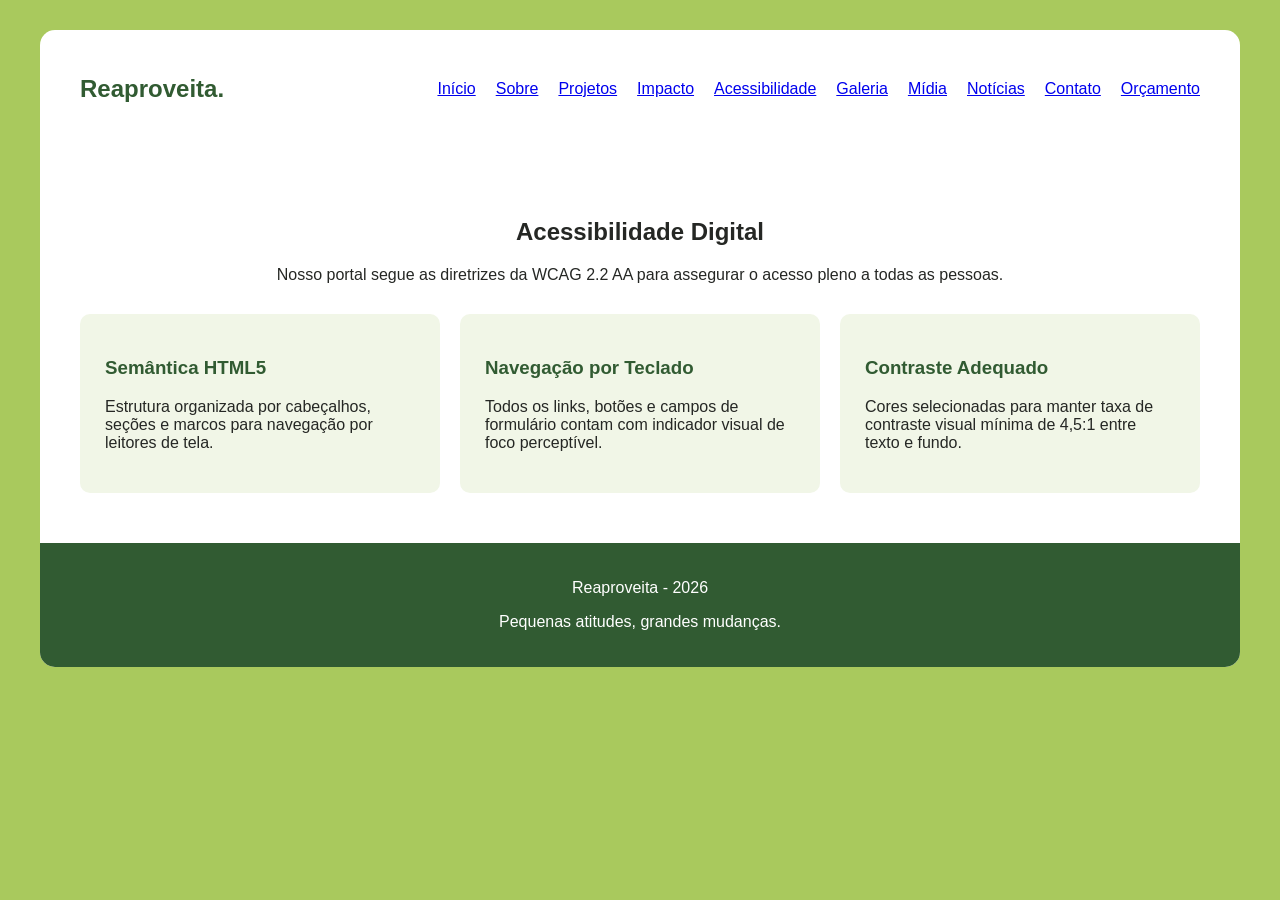
==== acessibilidade.html @ 68e9abd4 "Add files via upload" ====
<!DOCTYPE html>
<html lang="pt-BR">
<head>
    <meta charset="UTF-8">
    <meta name="viewport" content="width=device-width, initial-scale=1.0">
    <meta name="description" content="Recursos de acessibilidade digital implementados no portal Reaproveita.">
    <title>Acessibilidade | Reaproveita</title>
    <link rel="stylesheet" href="estilos/style.css">
</head>
<body>
    <div class="pagina">
        <header class="cabecalho">
            <h2>Reaproveita.</h2>
            <nav class="menu" aria-label="Menu principal">
                <a href="index.html">Início</a>
                <a href="sobre.html">Sobre</a>
                <a href="projetos.html">Projetos</a>
                <a href="impacto.html">Impacto</a>
                <a href="acessibilidade.html" aria-current="page">Acessibilidade</a>
                <a href="galeria.html">Galeria</a>
                <a href="midia.html">Mídia</a>
                <a href="noticias.html">Notícias</a>
                <a href="contato.html">Contato</a>
                <a href="orcamento_hospedagem.html">Orçamento</a>
            </nav>
        </header>

        <main>
            <section class="beneficios">
                <h1>Acessibilidade Digital</h1>
                <p>Nosso portal segue as diretrizes da WCAG 2.2 AA para assegurar o acesso pleno a todas as pessoas.</p>

                <div class="cartoes">
                    <article class="cartao">
                        <h3>Semântica HTML5</h3>
                        <p>Estrutura organizada por cabeçalhos, seções e marcos para navegação por leitores de tela.</p>
                    </article>
                    <article class="cartao">
                        <h3>Navegação por Teclado</h3>
                        <p>Todos os links, botões e campos de formulário contam com indicador visual de foco perceptível.</p>
                    </article>
                    <article class="cartao">
                        <h3>Contraste Adequado</h3>
                        <p>Cores selecionadas para manter taxa de contraste visual mínima de 4,5:1 entre texto e fundo.</p>
                    </article>
                </div>
            </section>
        </main>

        <footer class="rodape">
            <p>Reaproveita - 2026</p>
            <p>Pequenas atitudes, grandes mudanças.</p>
        </footer>
    </div>
</body>
</html>
---- estilos/style.css ----
/* CONFIGURAÇÕES GERAIS
Comecei retirando as margens padrão e escolhendo
a fonte Arial, porque é simples e fácil de ler.
Escolhi o verde-claro para o fundo por combinar
com o tema de sustentabilidade do projeto.
*/
body {
    margin: 0;
    padding: 30px;
    font-family: Arial, sans-serif;
    background-color: #a9c95d;
    color: #252724;
}

/* Criei uma área principal para deixar o conteúdo organizado e centralizado na tela.
Defini uma largura máxima de 1200 pixels,
fundo branco e bordas arredondadas.*/
.pagina {
    max-width: 1200px;
    margin: auto;
    background-color: white;
    border-radius: 15px;
    overflow: hidden;
}

/* Usei o Flexbox para colocar o nome do projeto à esquerda e o menu à direita.
Também adicionei espaçamentos para os elementos não ficarem muito próximos. */
.cabecalho {
    display: flex;
    justify-content: space-between;
    align-items: center;
    padding: 25px 40px;
}

/* Escolhi o verde-escuro para destacar o nome do projeto no cabeçalho. */
.cabecalho h2 {
    color: #315b32;
}

/* MENU
ALTERADO: como o menu agora tem nove itens, ele precisa de mais espaço.
Organizei os itens lado a lado e diminuí o espaço entre eles para 20 pixels
na horizontal e 10 pixels na vertical.
Com flex-wrap, se os itens não couberem em uma linha, eles passam para a linha de baixo.
Com justify-content: flex-end, o menu continua alinhado à direita.
*/
.menu {
    display: flex;
    flex-wrap: wrap;
    justify-content: flex-end;
    gap: 10px 20px;
}

/*Coloquei um fundo verde bem claro para diferenciar a apresentação das outras partes do site.
Utilizei o Flexbox para deixar o texto principal e o quadro de mensagem lado a lado.
*/
.destaque {
    display: flex;
    align-items: center;
    justify-content: space-between;
    gap: 40px;
    padding: 70px 40px;
    background-color: #f5f9ec;
}

/* Limitei a largura da apresentação para o texto não ocupar a tela inteira. */
.apresentacao {
    max-width: 500px;
}

/* Aumentei o tamanho do título e utilizei uma cor verde-escura para dar destaque
à mensagem principal do projeto.
*/
.apresentacao h1 {
    font-size: 42px;
    color: #263c28;
}

/* Aumentei o espaço entre as linhas dos parágrafos para facilitar a leitura. */
.apresentacao p {
    line-height: 1.6;
}

/* Criei um botão apenas visual, com fundo verde, espaçamento interno e bordas arredondadas.
Ele ainda não possui nenhuma funcionalidade.
*/
.botao {
    display: inline-block;
    padding: 15px 25px;
    background-color: #a9c95d;
    border-radius: 25px;
}

/* Coloquei um quadro ao lado da apresentação para destacar a frase "Cada alimento tem valor!".
Utilizei fundo verde-claro, bordas arredondadas e textos centralizados.
*/
.mensagem {
    padding: 35px;
    background-color: #dcebbd;
    border-radius: 15px;
    text-align: center;
}

/* Criei um espaço interno para separar essa seção do restante do site.
Também centralizei o título da seção.
*/
.beneficios {
    padding: 50px 40px;
    text-align: center;
}

/* Utilizei o Flexbox para deixar os três cartões lado a lado.
Coloquei um espaço de 20 pixels entre eles e uma margem acima para separar do título.
*/
.cartoes {
    display: flex;
    gap: 20px;
    margin-top: 30px;
}

/*Usei flex: 1 para distribuir o espaço igualmente entre os três cartões.
Também coloquei um fundo verde bem claro, bordas arredondadas e textos à esquerda.
*/
.cartao {
    flex: 1;
    padding: 25px;
    background-color: #f1f6e7;
    border-radius: 10px;
    text-align: left;
}

/* Coloquei os títulos dos cartões em verde-escuro para destacar cada benefício. */
.cartao h3 {
    color: #315b32;
}

/* Escolhi um fundo verde-escuro e letras brancas para diferenciar o rodapé das outras seções da página.
Também centralizei os textos.
*/
.rodape {
    padding: 20px;
    background-color: #315b32;
    color: white;
    text-align: center;
}

/* RESPONSIVIDADE
Por último, adaptei o site para celulares. Quando a tela tiver até 700 pixels de largura,
os elementos que estavam lado a lado passam a ficar um abaixo do outro.
Também diminuí os espaçamentos e o tamanho do título para facilitar a visualização.
*/
@media (max-width: 700px) {

    /* Diminuí o espaço ao redor da página. */

    body {
        padding: 10px;
    }

    /* Coloquei o cabeçalho, a apresentação
    e os cartões na vertical. */

    .cabecalho,
    .destaque,
    .cartoes {
        flex-direction: column;
    }

    /* Permiti que o menu ocupe mais de
    uma linha e fique centralizado. */

    .menu {
        flex-wrap: wrap;
        justify-content: center;
    }

    /* Diminuí o título principal para
    ele caber melhor na tela do celular. */

    .apresentacao h1 {
        font-size: 32px;
    }
}
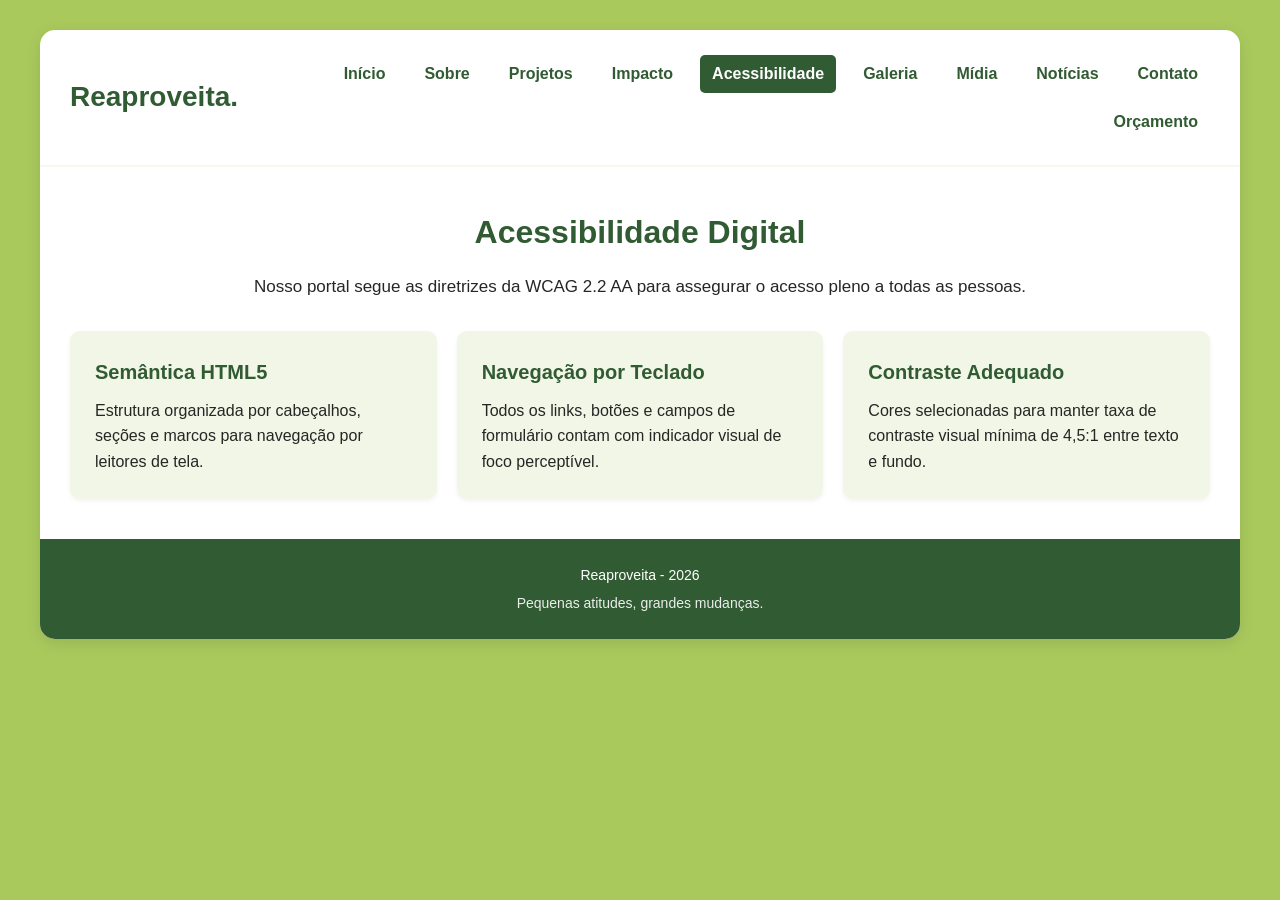
==== commit 22833134: "Entrega final: validação JS, mídia, menu responsivo, orçamento e docs - contato: validação com preve" ====
--- a/acessibilidade.html
+++ b/acessibilidade.html
@@ -11,7 +11,8 @@
     <div class="pagina">
         <header class="cabecalho">
             <h2>Reaproveita.</h2>
-            <nav class="menu" aria-label="Menu principal">
+            <button class="menu-toggle" type="button" aria-expanded="false" aria-controls="menu-principal">Menu</button>
+            <nav id="menu-principal" class="menu" aria-label="Menu principal">
                 <a href="index.html">Início</a>
                 <a href="sobre.html">Sobre</a>
                 <a href="projetos.html">Projetos</a>
@@ -52,5 +53,6 @@
             <p>Pequenas atitudes, grandes mudanças.</p>
         </footer>
     </div>
+    <script src="js/menu.js" defer></script>
 </body>
 </html>
--- a/estilos/style.css
+++ b/estilos/style.css
@@ -1,183 +1,408 @@
-/* CONFIGURAÇÕES GERAIS
-Comecei retirando as margens padrão e escolhendo
-a fonte Arial, porque é simples e fácil de ler.
-Escolhi o verde-claro para o fundo por combinar
-com o tema de sustentabilidade do projeto.
-*/
+/* ==========================================================================
+   PROJETO REAPROVEITA - ESTILOS GERAIS E UNIFICADOS
+   Tema: Sustentabilidade, combate ao desperdício e inclusão.
+   ========================================================================== */
+
+/* 1. VARIÁVEIS E CONFIGURAÇÕES GERAIS */
+:root {
+    --cor-fundo: #a9c95d;          /* Verde principal de fundo */
+    --cor-suave: #f5f9ec;          /* Fundo suave de cards/destaque */
+    --cor-destaque: #dcebbd;       /* Verde claro de contraste */
+    --cor-primaria: #315b32;       /* Verde escuro para títulos e botões */
+    --cor-primaria-hover: #234324; /* Verde escuro para hover */
+    --cor-texto: #252724;          /* Texto escuro de alto contraste */
+    --cor-branca: #ffffff;
+    --cor-borda: #cccccc;
+    --fonte-principal: Arial, Helvetica, sans-serif;
+}
+
+* {
+    box-sizing: border-box;
+    margin: 0;
+    padding: 0;
+}
+
 body {
-    margin: 0;
-    padding: 30px;
-    font-family: Arial, sans-serif;
-    background-color: #a9c95d;
-    color: #252724;
-}
-
-/* Criei uma área principal para deixar o conteúdo organizado e centralizado na tela.
-Defini uma largura máxima de 1200 pixels,
-fundo branco e bordas arredondadas.*/
+    padding: 20px;
+    font-family: var(--fonte-principal);
+    background-color: var(--cor-fundo);
+    color: var(--cor-texto);
+    line-height: 1.6;
+}
+
+/* 2. ESTRUTURA PRINCIPAL */
 .pagina {
     max-width: 1200px;
-    margin: auto;
-    background-color: white;
+    margin: 0 auto;
+    background-color: var(--cor-branca);
     border-radius: 15px;
     overflow: hidden;
-}
-
-/* Usei o Flexbox para colocar o nome do projeto à esquerda e o menu à direita.
-Também adicionei espaçamentos para os elementos não ficarem muito próximos. */
+    box-shadow: 0 4px 15px rgba(0, 0, 0, 0.1);
+}
+
+/* 3. CABEÇALHO E MENU DE NAVEGAÇÃO */
 .cabecalho {
     display: flex;
-    justify-content: space-between;
+    flex-direction: column;
     align-items: center;
-    padding: 25px 40px;
-}
-
-/* Escolhi o verde-escuro para destacar o nome do projeto no cabeçalho. */
+    gap: 15px;
+    padding: 25px 30px;
+    border-bottom: 2px solid var(--cor-suave);
+}
+
 .cabecalho h2 {
-    color: #315b32;
-}
-
-/* MENU
-ALTERADO: como o menu agora tem nove itens, ele precisa de mais espaço.
-Organizei os itens lado a lado e diminuí o espaço entre eles para 20 pixels
-na horizontal e 10 pixels na vertical.
-Com flex-wrap, se os itens não couberem em uma linha, eles passam para a linha de baixo.
-Com justify-content: flex-end, o menu continua alinhado à direita.
-*/
+    color: var(--cor-primaria);
+    font-size: 28px;
+}
+
 .menu {
     display: flex;
     flex-wrap: wrap;
-    justify-content: flex-end;
-    gap: 10px 20px;
-}
-
-/*Coloquei um fundo verde bem claro para diferenciar a apresentação das outras partes do site.
-Utilizei o Flexbox para deixar o texto principal e o quadro de mensagem lado a lado.
-*/
+    justify-content: center;
+    gap: 10px 15px;
+}
+
+.menu a {
+    color: var(--cor-primaria);
+    text-decoration: none;
+    font-weight: bold;
+    padding: 6px 12px;
+    border-radius: 5px;
+    transition: background-color 0.2s, color 0.2s;
+}
+
+.menu a:hover {
+    background-color: var(--cor-destaque);
+}
+
+/* Destaque para a página atual no menu (Acessibilidade) */
+.menu a[aria-current="page"] {
+    background-color: var(--cor-primaria);
+    color: var(--cor-branca);
+}
+
+/* 4. SEÇÃO DE DESTAQUE (HERO) */
 .destaque {
     display: flex;
-    align-items: center;
-    justify-content: space-between;
-    gap: 40px;
-    padding: 70px 40px;
-    background-color: #f5f9ec;
-}
-
-/* Limitei a largura da apresentação para o texto não ocupar a tela inteira. */
+    flex-direction: column;
+    gap: 30px;
+    padding: 40px 30px;
+    background-color: var(--cor-suave);
+}
+
 .apresentacao {
-    max-width: 500px;
-}
-
-/* Aumentei o tamanho do título e utilizei uma cor verde-escura para dar destaque
-à mensagem principal do projeto.
-*/
+    max-width: 600px;
+}
+
 .apresentacao h1 {
-    font-size: 42px;
-    color: #263c28;
-}
-
-/* Aumentei o espaço entre as linhas dos parágrafos para facilitar a leitura. */
+    font-size: 36px;
+    color: var(--cor-primaria);
+    margin-bottom: 15px;
+    line-height: 1.2;
+}
+
 .apresentacao p {
-    line-height: 1.6;
-}
-
-/* Criei um botão apenas visual, com fundo verde, espaçamento interno e bordas arredondadas.
-Ele ainda não possui nenhuma funcionalidade.
-*/
-.botao {
-    display: inline-block;
-    padding: 15px 25px;
-    background-color: #a9c95d;
-    border-radius: 25px;
-}
-
-/* Coloquei um quadro ao lado da apresentação para destacar a frase "Cada alimento tem valor!".
-Utilizei fundo verde-claro, bordas arredondadas e textos centralizados.
-*/
+    font-size: 18px;
+    margin-bottom: 20px;
+}
+
 .mensagem {
-    padding: 35px;
-    background-color: #dcebbd;
-    border-radius: 15px;
+    padding: 25px;
+    background-color: var(--cor-destaque);
+    border-radius: 12px;
     text-align: center;
-}
-
-/* Criei um espaço interno para separar essa seção do restante do site.
-Também centralizei o título da seção.
-*/
+    border-left: 5px solid var(--cor-primaria);
+}
+
+.mensagem h2 {
+    color: var(--cor-primaria);
+    margin-bottom: 8px;
+}
+
+/* 5. SEÇÕES DE CONTEÚDO E CARTOES */
 .beneficios {
-    padding: 50px 40px;
+    padding: 40px 30px;
     text-align: center;
 }
 
-/* Utilizei o Flexbox para deixar os três cartões lado a lado.
-Coloquei um espaço de 20 pixels entre eles e uma margem acima para separar do título.
-*/
+.beneficios h1 {
+    font-size: 32px;
+    color: var(--cor-primaria);
+    margin-bottom: 15px;
+}
+
+.beneficios > p {
+    max-width: 800px;
+    margin: 0 auto 30px auto;
+    font-size: 17px;
+}
+
 .cartoes {
     display: flex;
+    flex-direction: column;
     gap: 20px;
-    margin-top: 30px;
-}
-
-/*Usei flex: 1 para distribuir o espaço igualmente entre os três cartões.
-Também coloquei um fundo verde bem claro, bordas arredondadas e textos à esquerda.
-*/
+    margin-top: 20px;
+}
+
 .cartao {
-    flex: 1;
     padding: 25px;
     background-color: #f1f6e7;
     border-radius: 10px;
     text-align: left;
-}
-
-/* Coloquei os títulos dos cartões em verde-escuro para destacar cada benefício. */
+    box-shadow: 0 2px 5px rgba(0, 0, 0, 0.05);
+}
+
 .cartao h3 {
-    color: #315b32;
-}
-
-/* Escolhi um fundo verde-escuro e letras brancas para diferenciar o rodapé das outras seções da página.
-Também centralizei os textos.
-*/
+    color: var(--cor-primaria);
+    margin-bottom: 10px;
+    font-size: 20px;
+}
+
+.cartao a {
+    display: inline-block;
+    margin-top: 15px;
+    color: var(--cor-primaria);
+    font-weight: bold;
+    text-decoration: underline;
+}
+
+/* 6. COMPONENTES: BOTÕES E LINKS */
+.botao {
+    display: inline-block;
+    padding: 12px 24px;
+    background-color: var(--cor-primaria);
+    color: var(--cor-branca) !important;
+    text-decoration: none !important;
+    font-weight: bold;
+    border: none;
+    border-radius: 25px;
+    cursor: pointer;
+    font-size: 16px;
+    transition: background-color 0.2s, transform 0.1s;
+}
+
+.botao:hover {
+    background-color: var(--cor-primaria-hover);
+}
+
+/* 7. FORMULÁRIOS E CAMPOS DE ENTRADA */
+form {
+    background-color: var(--cor-suave);
+    padding: 30px;
+    border-radius: 12px;
+    border: 1px solid var(--cor-destaque);
+}
+
+form label {
+    font-weight: bold;
+    color: var(--cor-primaria);
+}
+
+form input,
+form textarea {
+    font-family: inherit;
+    font-size: 15px;
+    border: 1px solid var(--cor-borda);
+    border-radius: 6px;
+    box-sizing: border-box;
+}
+
+form input:focus,
+form textarea:focus,
+button:focus,
+a:focus {
+    outline: 3px solid #ffbf47; /* Indicador de foco de alto contraste para acessibilidade */
+    outline-offset: 2px;
+}
+
+form small {
+    color: #555555;
+    display: block;
+    margin-top: 4px;
+}
+
+/* 8. TABELAS (Página de Orçamento de Hospedagem) */
+table {
+    width: 100%;
+    border-collapse: collapse;
+    margin-top: 15px;
+    text-align: left;
+}
+
+table th, 
+table td {
+    padding: 12px 15px;
+    border: 1px solid var(--cor-borda);
+}
+
+table th {
+    background-color: var(--cor-primaria);
+    color: var(--cor-branca);
+}
+
+table tbody tr:nth-child(even) {
+    background-color: var(--cor-suave);
+}
+
+/* 9. MÍDIA, IMAGENS E IFRAMES */
+figure {
+    margin: 0;
+}
+
+figcaption {
+    margin-top: 10px;
+    font-size: 14px;
+    color: var(--cor-texto);
+}
+
+iframe {
+    width: 100%;
+    border-radius: 8px;
+    box-shadow: 0 2px 6px rgba(0,0,0,0.1);
+}
+
+/* 10. RODAPÉ */
 .rodape {
-    padding: 20px;
-    background-color: #315b32;
-    color: white;
+    padding: 25px 20px;
+    background-color: var(--cor-primaria);
+    color: var(--cor-branca);
     text-align: center;
-}
-
-/* RESPONSIVIDADE
-Por último, adaptei o site para celulares. Quando a tela tiver até 700 pixels de largura,
-os elementos que estavam lado a lado passam a ficar um abaixo do outro.
-Também diminuí os espaçamentos e o tamanho do título para facilitar a visualização.
-*/
-@media (max-width: 700px) {
-
-    /* Diminuí o espaço ao redor da página. */
-
+    font-size: 14px;
+}
+
+.rodape p + p {
+    margin-top: 5px;
+    opacity: 0.9;
+}
+
+/* 11. LAYOUT RESPONSIVO (DESKTOP E TABLETS >= 768px) */
+@media (min-width: 768px) {
     body {
-        padding: 10px;
-    }
-
-    /* Coloquei o cabeçalho, a apresentação
-    e os cartões na vertical. */
-
-    .cabecalho,
-    .destaque,
+        padding: 30px;
+    }
+
+    .cabecalho {
+        flex-direction: row;
+        justify-content: space-between;
+    }
+
+    .menu {
+        justify-content: flex-end;
+    }
+
+    .destaque {
+        flex-direction: row;
+        align-items: center;
+        justify-content: space-between;
+        padding: 60px 40px;
+    }
+
     .cartoes {
+        flex-direction: row;
+    }
+
+    .cartao {
+        flex: 1;
+    }
+}
+
+/* 12. MENU RESPONSIVO, VALIDAÇÃO DE FORMULÁRIO E MÍDIA */
+.menu-toggle {
+    display: none;
+    background-color: var(--cor-primaria);
+    color: var(--cor-branca);
+    border: none;
+    border-radius: 25px;
+    padding: 10px 20px;
+    font-family: inherit;
+    font-size: 16px;
+    font-weight: bold;
+    cursor: pointer;
+}
+
+.menu-toggle:hover {
+    background-color: var(--cor-primaria-hover);
+}
+
+.campo-invalido {
+    border: 2px solid #b00020 !important;
+    background-color: #fff5f5;
+}
+
+.erro {
+    color: #b00020;
+    font-weight: bold;
+}
+
+.status {
+    margin-top: 15px;
+    font-weight: bold;
+    color: var(--cor-primaria);
+}
+
+.cartao video,
+.cartao audio {
+    display: block;
+    width: 100%;
+    margin-top: 10px;
+    border-radius: 8px;
+}
+
+@media (max-width: 767px) {
+    .js .menu-toggle {
+        display: inline-block;
+    }
+
+    .js .menu {
+        display: none;
         flex-direction: column;
-    }
-
-    /* Permiti que o menu ocupe mais de
-    uma linha e fique centralizado. */
-
-    .menu {
-        flex-wrap: wrap;
-        justify-content: center;
-    }
-
-    /* Diminuí o título principal para
-    ele caber melhor na tela do celular. */
-
-    .apresentacao h1 {
-        font-size: 32px;
-    }
-}
+        width: 100%;
+    }
+
+    .js .menu.aberto {
+        display: flex;
+    }
+
+    .js .menu a {
+        display: block;
+        text-align: center;
+    }
+}
+
+/* 13. ORÇAMENTO DE HOSPEDAGEM */
+.tabela-rolagem {
+    overflow-x: auto;
+    margin-top: 15px;
+}
+
+caption {
+    caption-side: bottom;
+    font-size: 14px;
+    padding-top: 8px;
+    color: #555555;
+}
+
+.beneficios h2 {
+    color: var(--cor-primaria);
+    margin: 30px 0 10px;
+    text-align: left;
+}
+
+.justificativa {
+    text-align: left;
+    max-width: 800px;
+    margin: 15px auto 0;
+    padding-left: 20px;
+}
+
+.justificativa li + li {
+    margin-top: 10px;
+}
+
+.nota-fonte {
+    max-width: 800px;
+    margin: 20px auto 0;
+    font-size: 14px;
+    text-align: left;
+    color: #555555;
+}
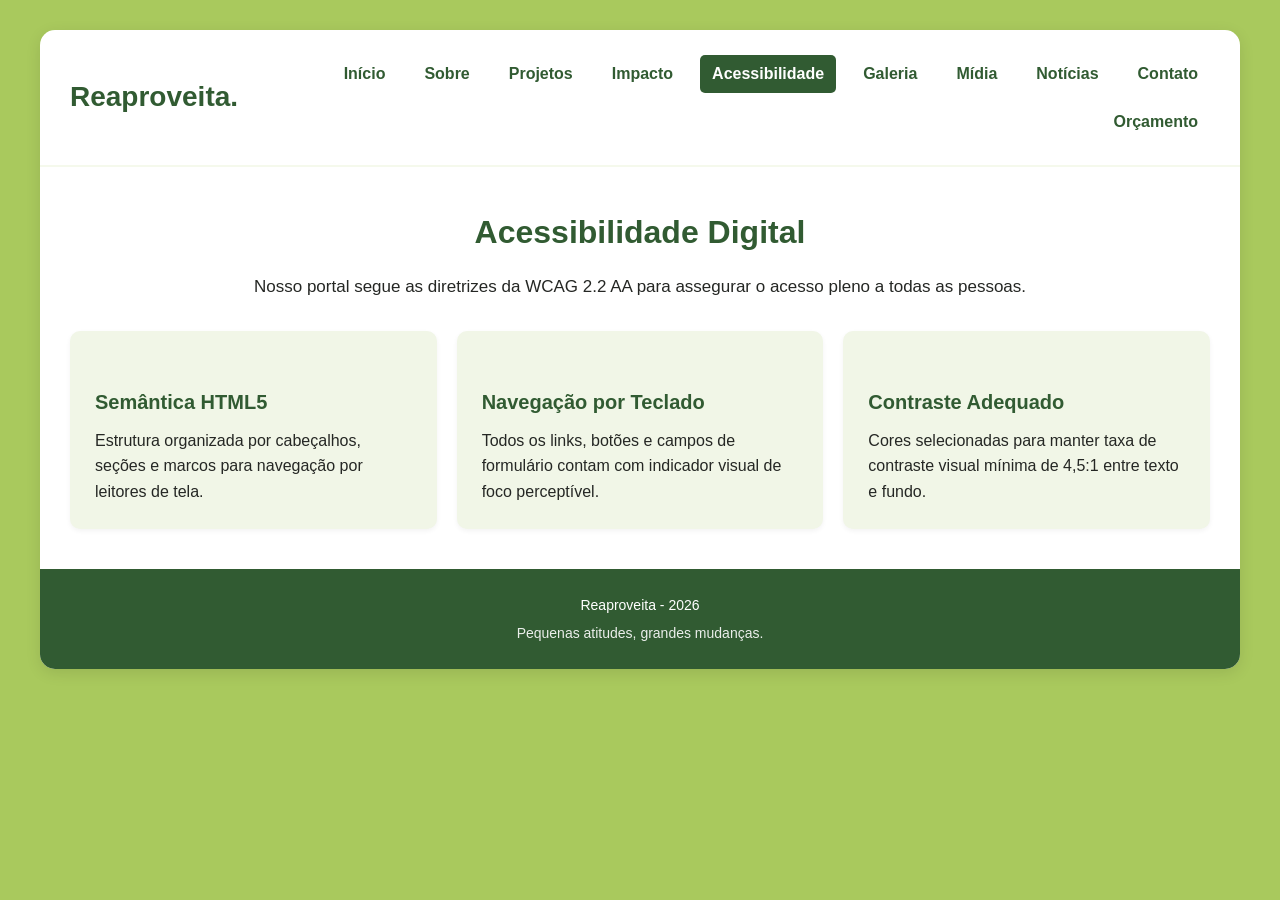
==== commit 9e922c88: "Validação W3C e Lighthouse: corrige títulos, iframes e info do Railway - h3 após h1 virou h2 nas pág" ====
--- a/acessibilidade.html
+++ b/acessibilidade.html
@@ -33,15 +33,15 @@
 
                 <div class="cartoes">
                     <article class="cartao">
-                        <h3>Semântica HTML5</h3>
+                        <h2>Semântica HTML5</h2>
                         <p>Estrutura organizada por cabeçalhos, seções e marcos para navegação por leitores de tela.</p>
                     </article>
                     <article class="cartao">
-                        <h3>Navegação por Teclado</h3>
+                        <h2>Navegação por Teclado</h2>
                         <p>Todos os links, botões e campos de formulário contam com indicador visual de foco perceptível.</p>
                     </article>
                     <article class="cartao">
-                        <h3>Contraste Adequado</h3>
+                        <h2>Contraste Adequado</h2>
                         <p>Cores selecionadas para manter taxa de contraste visual mínima de 4,5:1 entre texto e fundo.</p>
                     </article>
                 </div>
--- a/estilos/style.css
+++ b/estilos/style.css
@@ -152,7 +152,7 @@
     box-shadow: 0 2px 5px rgba(0, 0, 0, 0.05);
 }
 
-.cartao h3 {
+.cartao h2 {
     color: var(--cor-primaria);
     margin-bottom: 10px;
     font-size: 20px;
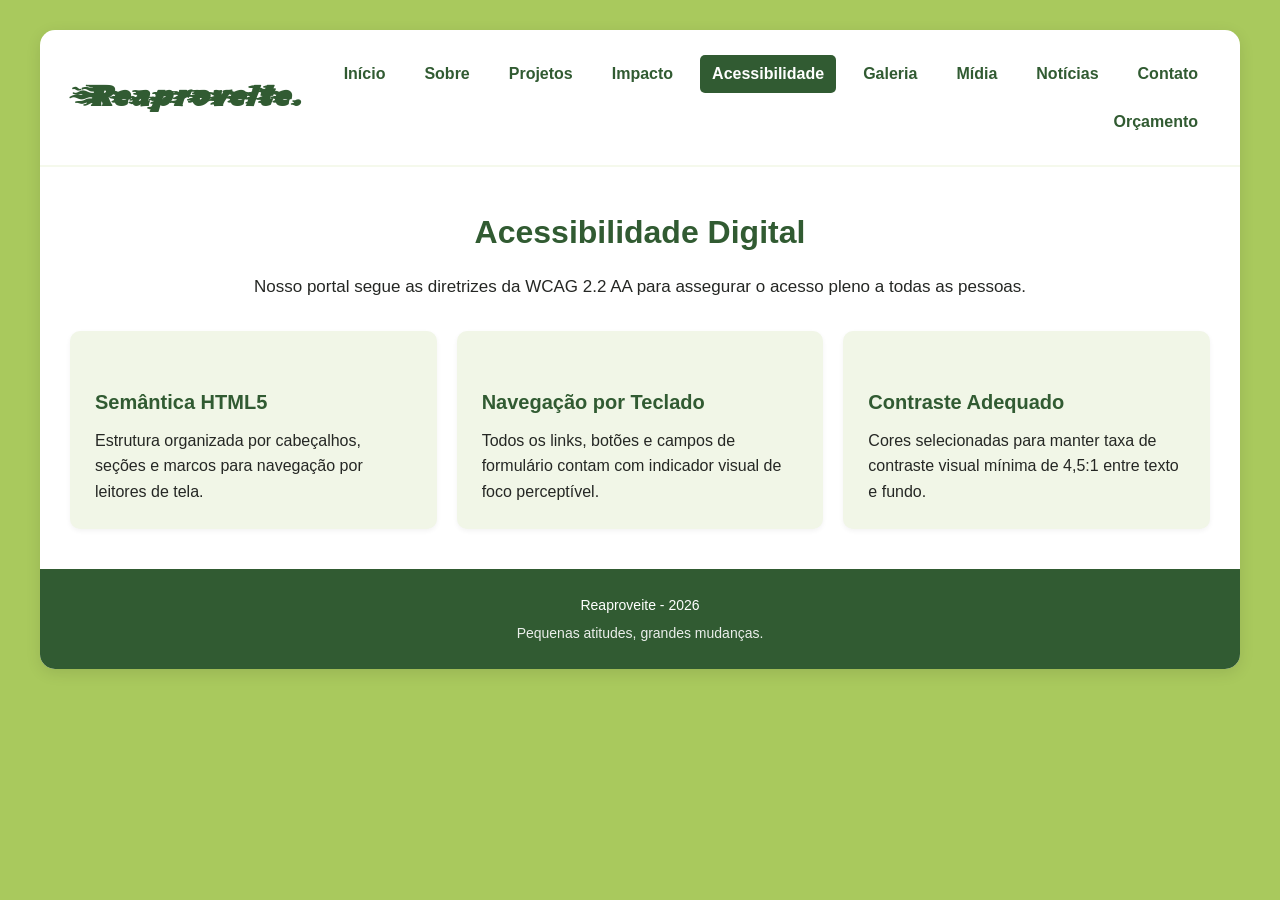
==== commit 93bbfcb3: "Renomeia marca para Reaproveite e torna a logo link para a inicial Co-Authored-By: Claude Haiku 5.5 " ====
--- a/acessibilidade.html
+++ b/acessibilidade.html
@@ -3,14 +3,14 @@
 <head>
     <meta charset="UTF-8">
     <meta name="viewport" content="width=device-width, initial-scale=1.0">
-    <meta name="description" content="Recursos de acessibilidade digital implementados no portal Reaproveita.">
-    <title>Acessibilidade | Reaproveita</title>
+    <meta name="description" content="Recursos de acessibilidade digital implementados no portal Reaproveite.">
+    <title>Acessibilidade | Reaproveite</title>
     <link rel="stylesheet" href="estilos/style.css">
 </head>
 <body>
     <div class="pagina">
         <header class="cabecalho">
-            <h2>Reaproveita.</h2>
+            <h2><a href="index.html" class="logo">Reaproveite.</a></h2>
             <button class="menu-toggle" type="button" aria-expanded="false" aria-controls="menu-principal">Menu</button>
             <nav id="menu-principal" class="menu" aria-label="Menu principal">
                 <a href="index.html">Início</a>
@@ -49,7 +49,7 @@
         </main>
 
         <footer class="rodape">
-            <p>Reaproveita - 2026</p>
+            <p>Reaproveite - 2026</p>
             <p>Pequenas atitudes, grandes mudanças.</p>
         </footer>
     </div>
--- a/estilos/style.css
+++ b/estilos/style.css
@@ -406,3 +406,25 @@
     text-align: left;
     color: #555555;
 }
+
+/* 14. FONTE DE DESTAQUE (LOGOTIPO) */
+@font-face {
+    font-family: "Blazed";
+    src: url("../assets/fonts/Blazed.ttf") format("truetype");
+    font-display: swap;
+}
+
+.cabecalho h2 {
+    font-family: "Blazed", var(--fonte-principal);
+}
+
+/* 15. LOGOTIPO COMO LINK PARA A INICIAL */
+.logo {
+    color: inherit;
+    text-decoration: none;
+}
+
+.logo:hover,
+.logo:focus-visible {
+    text-decoration: underline;
+}
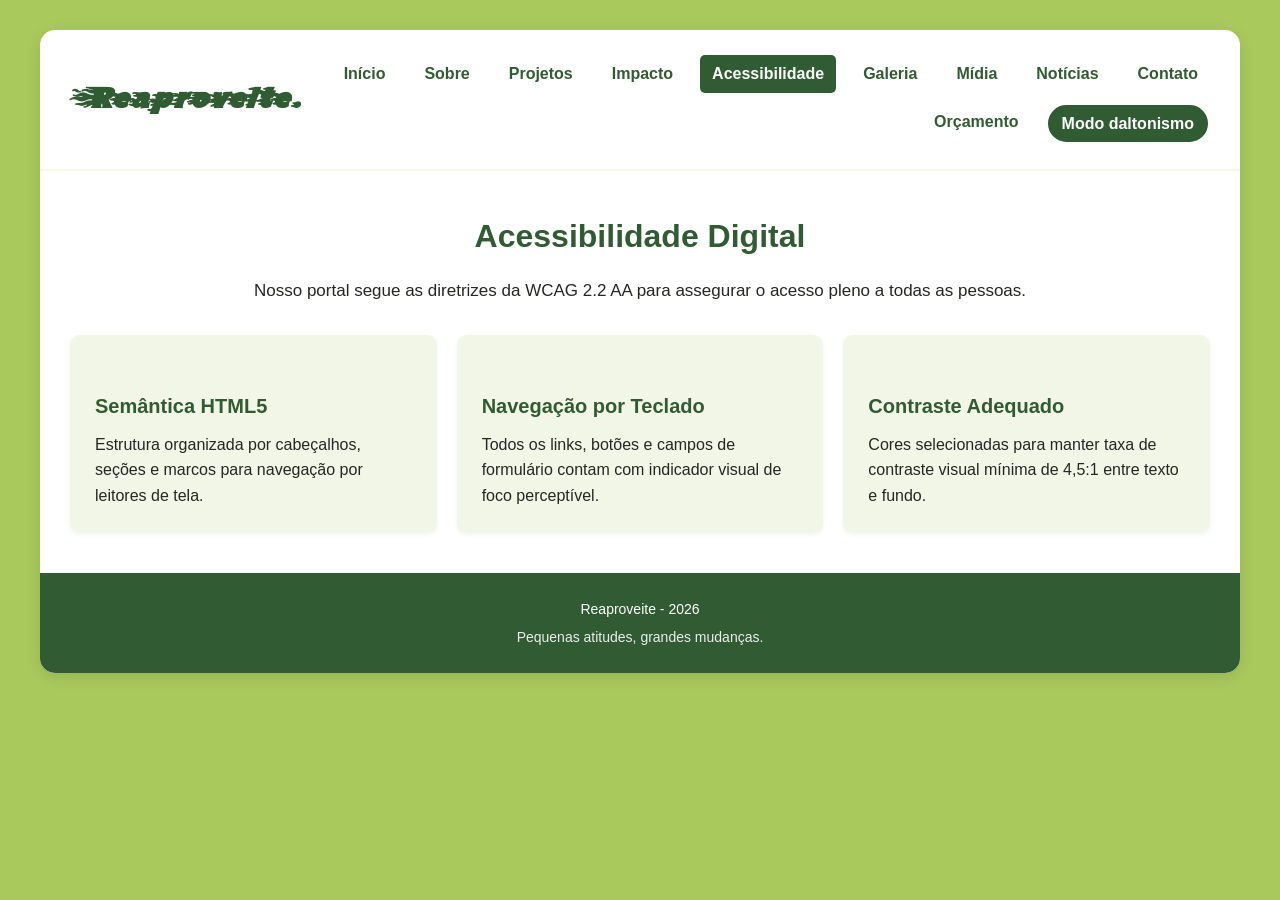
==== commit 39ef667e: "Acessibilidade: botão de modo daltonismo no menu de todas as páginas Co-Authored-By: Claude Haiku 5." ====
--- a/acessibilidade.html
+++ b/acessibilidade.html
@@ -5,7 +5,7 @@
     <meta name="viewport" content="width=device-width, initial-scale=1.0">
     <meta name="description" content="Recursos de acessibilidade digital implementados no portal Reaproveite.">
     <title>Acessibilidade | Reaproveite</title>
-    <link rel="stylesheet" href="estilos/style.css">
+    <link rel="stylesheet" href="css/style.css">
 </head>
 <body>
     <div class="pagina">
@@ -23,6 +23,7 @@
                 <a href="noticias.html">Notícias</a>
                 <a href="contato.html">Contato</a>
                 <a href="orcamento_hospedagem.html">Orçamento</a>
+                <button type="button" class="alternar-daltonismo" aria-pressed="false">Modo daltonismo</button>
             </nav>
         </header>
 
@@ -54,5 +55,6 @@
         </footer>
     </div>
     <script src="js/menu.js" defer></script>
+    <script src="js/daltonismo.js" defer></script>
 </body>
 </html>
--- a/css/style.css
+++ b/css/style.css
@@ -0,0 +1,455 @@
+/* ==========================================================================
+   PROJETO REAPROVEITA - ESTILOS GERAIS E UNIFICADOS
+   Tema: Sustentabilidade, combate ao desperdício e inclusão.
+   ========================================================================== */
+
+/* 1. VARIÁVEIS E CONFIGURAÇÕES GERAIS */
+:root {
+    --cor-fundo: #a9c95d;          /* Verde principal de fundo */
+    --cor-suave: #f5f9ec;          /* Fundo suave de cards/destaque */
+    --cor-destaque: #dcebbd;       /* Verde claro de contraste */
+    --cor-primaria: #315b32;       /* Verde escuro para títulos e botões */
+    --cor-primaria-hover: #234324; /* Verde escuro para hover */
+    --cor-texto: #252724;          /* Texto escuro de alto contraste */
+    --cor-branca: #ffffff;
+    --cor-borda: #cccccc;
+    --fonte-principal: Arial, Helvetica, sans-serif;
+}
+
+* {
+    box-sizing: border-box;
+    margin: 0;
+    padding: 0;
+}
+
+body {
+    padding: 20px;
+    font-family: var(--fonte-principal);
+    background-color: var(--cor-fundo);
+    color: var(--cor-texto);
+    line-height: 1.6;
+}
+
+/* 2. ESTRUTURA PRINCIPAL */
+.pagina {
+    max-width: 1200px;
+    margin: 0 auto;
+    background-color: var(--cor-branca);
+    border-radius: 15px;
+    overflow: hidden;
+    box-shadow: 0 4px 15px rgba(0, 0, 0, 0.1);
+}
+
+/* 3. CABEÇALHO E MENU DE NAVEGAÇÃO */
+.cabecalho {
+    display: flex;
+    flex-direction: column;
+    align-items: center;
+    gap: 15px;
+    padding: 25px 30px;
+    border-bottom: 2px solid var(--cor-suave);
+}
+
+.cabecalho h2 {
+    color: var(--cor-primaria);
+    font-size: 28px;
+}
+
+.menu {
+    display: flex;
+    flex-wrap: wrap;
+    justify-content: center;
+    gap: 10px 15px;
+}
+
+.menu a {
+    color: var(--cor-primaria);
+    text-decoration: none;
+    font-weight: bold;
+    padding: 6px 12px;
+    border-radius: 5px;
+    transition: background-color 0.2s, color 0.2s;
+}
+
+.menu a:hover {
+    background-color: var(--cor-destaque);
+}
+
+/* Destaque para a página atual no menu (Acessibilidade) */
+.menu a[aria-current="page"] {
+    background-color: var(--cor-primaria);
+    color: var(--cor-branca);
+}
+
+/* 4. SEÇÃO DE DESTAQUE (HERO) */
+.destaque {
+    display: flex;
+    flex-direction: column;
+    gap: 30px;
+    padding: 40px 30px;
+    background-color: var(--cor-suave);
+}
+
+.apresentacao {
+    max-width: 600px;
+}
+
+.apresentacao h1 {
+    font-size: 36px;
+    color: var(--cor-primaria);
+    margin-bottom: 15px;
+    line-height: 1.2;
+}
+
+.apresentacao p {
+    font-size: 18px;
+    margin-bottom: 20px;
+}
+
+.mensagem {
+    padding: 25px;
+    background-color: var(--cor-destaque);
+    border-radius: 12px;
+    text-align: center;
+    border-left: 5px solid var(--cor-primaria);
+}
+
+.mensagem h2 {
+    color: var(--cor-primaria);
+    margin-bottom: 8px;
+}
+
+/* 5. SEÇÕES DE CONTEÚDO E CARTOES */
+.beneficios {
+    padding: 40px 30px;
+    text-align: center;
+}
+
+.beneficios h1 {
+    font-size: 32px;
+    color: var(--cor-primaria);
+    margin-bottom: 15px;
+}
+
+.beneficios > p {
+    max-width: 800px;
+    margin: 0 auto 30px auto;
+    font-size: 17px;
+}
+
+.cartoes {
+    display: flex;
+    flex-direction: column;
+    gap: 20px;
+    margin-top: 20px;
+}
+
+.cartao {
+    padding: 25px;
+    background-color: #f1f6e7;
+    border-radius: 10px;
+    text-align: left;
+    box-shadow: 0 2px 5px rgba(0, 0, 0, 0.05);
+}
+
+.cartao h2 {
+    color: var(--cor-primaria);
+    margin-bottom: 10px;
+    font-size: 20px;
+}
+
+.cartao a {
+    display: inline-block;
+    margin-top: 15px;
+    color: var(--cor-primaria);
+    font-weight: bold;
+    text-decoration: underline;
+}
+
+/* 6. COMPONENTES: BOTÕES E LINKS */
+.botao {
+    display: inline-block;
+    padding: 12px 24px;
+    background-color: var(--cor-primaria);
+    color: var(--cor-branca) !important;
+    text-decoration: none !important;
+    font-weight: bold;
+    border: none;
+    border-radius: 25px;
+    cursor: pointer;
+    font-size: 16px;
+    transition: background-color 0.2s, transform 0.1s;
+}
+
+.botao:hover {
+    background-color: var(--cor-primaria-hover);
+}
+
+/* 7. FORMULÁRIOS E CAMPOS DE ENTRADA */
+form {
+    background-color: var(--cor-suave);
+    padding: 30px;
+    border-radius: 12px;
+    border: 1px solid var(--cor-destaque);
+}
+
+form label {
+    font-weight: bold;
+    color: var(--cor-primaria);
+}
+
+form input,
+form textarea {
+    font-family: inherit;
+    font-size: 15px;
+    border: 1px solid var(--cor-borda);
+    border-radius: 6px;
+    box-sizing: border-box;
+}
+
+form input:focus,
+form textarea:focus,
+button:focus,
+a:focus {
+    outline: 3px solid #ffbf47; /* Indicador de foco de alto contraste para acessibilidade */
+    outline-offset: 2px;
+}
+
+form small {
+    color: #555555;
+    display: block;
+    margin-top: 4px;
+}
+
+/* 8. TABELAS (Página de Orçamento de Hospedagem) */
+table {
+    width: 100%;
+    border-collapse: collapse;
+    margin-top: 15px;
+    text-align: left;
+}
+
+table th, 
+table td {
+    padding: 12px 15px;
+    border: 1px solid var(--cor-borda);
+}
+
+table th {
+    background-color: var(--cor-primaria);
+    color: var(--cor-branca);
+}
+
+table tbody tr:nth-child(even) {
+    background-color: var(--cor-suave);
+}
+
+/* 9. MÍDIA, IMAGENS E IFRAMES */
+figure {
+    margin: 0;
+}
+
+figcaption {
+    margin-top: 10px;
+    font-size: 14px;
+    color: var(--cor-texto);
+}
+
+iframe {
+    width: 100%;
+    border-radius: 8px;
+    box-shadow: 0 2px 6px rgba(0,0,0,0.1);
+}
+
+/* 10. RODAPÉ */
+.rodape {
+    padding: 25px 20px;
+    background-color: var(--cor-primaria);
+    color: var(--cor-branca);
+    text-align: center;
+    font-size: 14px;
+}
+
+.rodape p + p {
+    margin-top: 5px;
+    opacity: 0.9;
+}
+
+/* 11. LAYOUT RESPONSIVO (DESKTOP E TABLETS >= 768px) */
+@media (min-width: 768px) {
+    body {
+        padding: 30px;
+    }
+
+    .cabecalho {
+        flex-direction: row;
+        justify-content: space-between;
+    }
+
+    .menu {
+        justify-content: flex-end;
+    }
+
+    .destaque {
+        flex-direction: row;
+        align-items: center;
+        justify-content: space-between;
+        padding: 60px 40px;
+    }
+
+    .cartoes {
+        flex-direction: row;
+    }
+
+    .cartao {
+        flex: 1;
+    }
+}
+
+/* 12. MENU RESPONSIVO, VALIDAÇÃO DE FORMULÁRIO E MÍDIA */
+.menu-toggle {
+    display: none;
+    background-color: var(--cor-primaria);
+    color: var(--cor-branca);
+    border: none;
+    border-radius: 25px;
+    padding: 10px 20px;
+    font-family: inherit;
+    font-size: 16px;
+    font-weight: bold;
+    cursor: pointer;
+}
+
+.menu-toggle:hover {
+    background-color: var(--cor-primaria-hover);
+}
+
+.campo-invalido {
+    border: 2px solid #b00020 !important;
+    background-color: #fff5f5;
+}
+
+.erro {
+    color: #b00020;
+    font-weight: bold;
+}
+
+.status {
+    margin-top: 15px;
+    font-weight: bold;
+    color: var(--cor-primaria);
+}
+
+.cartao video,
+.cartao audio {
+    display: block;
+    width: 100%;
+    margin-top: 10px;
+    border-radius: 8px;
+}
+
+@media (max-width: 767px) {
+    .js .menu-toggle {
+        display: inline-block;
+    }
+
+    .js .menu {
+        display: none;
+        flex-direction: column;
+        width: 100%;
+    }
+
+    .js .menu.aberto {
+        display: flex;
+    }
+
+    .js .menu a {
+        display: block;
+        text-align: center;
+    }
+}
+
+/* 13. ORÇAMENTO DE HOSPEDAGEM */
+.tabela-rolagem {
+    overflow-x: auto;
+    margin-top: 15px;
+}
+
+caption {
+    caption-side: bottom;
+    font-size: 14px;
+    padding-top: 8px;
+    color: #555555;
+}
+
+.beneficios h2 {
+    color: var(--cor-primaria);
+    margin: 30px 0 10px;
+    text-align: left;
+}
+
+.justificativa {
+    text-align: left;
+    max-width: 800px;
+    margin: 15px auto 0;
+    padding-left: 20px;
+}
+
+.justificativa li + li {
+    margin-top: 10px;
+}
+
+.nota-fonte {
+    max-width: 800px;
+    margin: 20px auto 0;
+    font-size: 14px;
+    text-align: left;
+    color: #555555;
+}
+
+/* 14. FONTE DE DESTAQUE (LOGOTIPO) */
+@font-face {
+    font-family: "Blazed";
+    src: url("../assets/fonts/Blazed.ttf") format("truetype");
+    font-display: swap;
+}
+
+.cabecalho h2 {
+    font-family: "Blazed", var(--fonte-principal);
+}
+
+/* 15. LOGOTIPO COMO LINK PARA A INICIAL */
+.cabecalho h2 a,
+.cabecalho h2 a:visited,
+.logo {
+    color: var(--cor-primaria);
+    text-decoration: none;
+}
+
+.logo:hover,
+.logo:focus-visible {
+    text-decoration: underline;
+}
+
+/* Modo daltonismo: azul e laranja, pares fáceis de distinguir para daltonismo vermelho-verde. */
+html.modo-daltonico {
+    --cor-fundo: #fff4d6;
+    --cor-suave: #fffbf0;
+    --cor-destaque: #cfe4f7;
+    --cor-primaria: #00457a;
+    --cor-primaria-hover: #00294a;
+    --cor-texto: #111111;
+}
+html.modo-daltonico body { background-color: #fff4d6; }
+html.modo-daltonico .alternar-daltonismo { background-color: #e69f00; color: #111111; }
+.alternar-daltonismo {
+    background-color: var(--cor-primaria);
+    color: var(--cor-branca);
+    border: 2px solid currentColor;
+    border-radius: 999px;
+    padding: 6px 14px;
+    font: inherit;
+    font-weight: bold;
+    cursor: pointer;
+}
+.alternar-daltonismo:focus-visible { outline: 3px solid #e69f00; outline-offset: 2px; }
